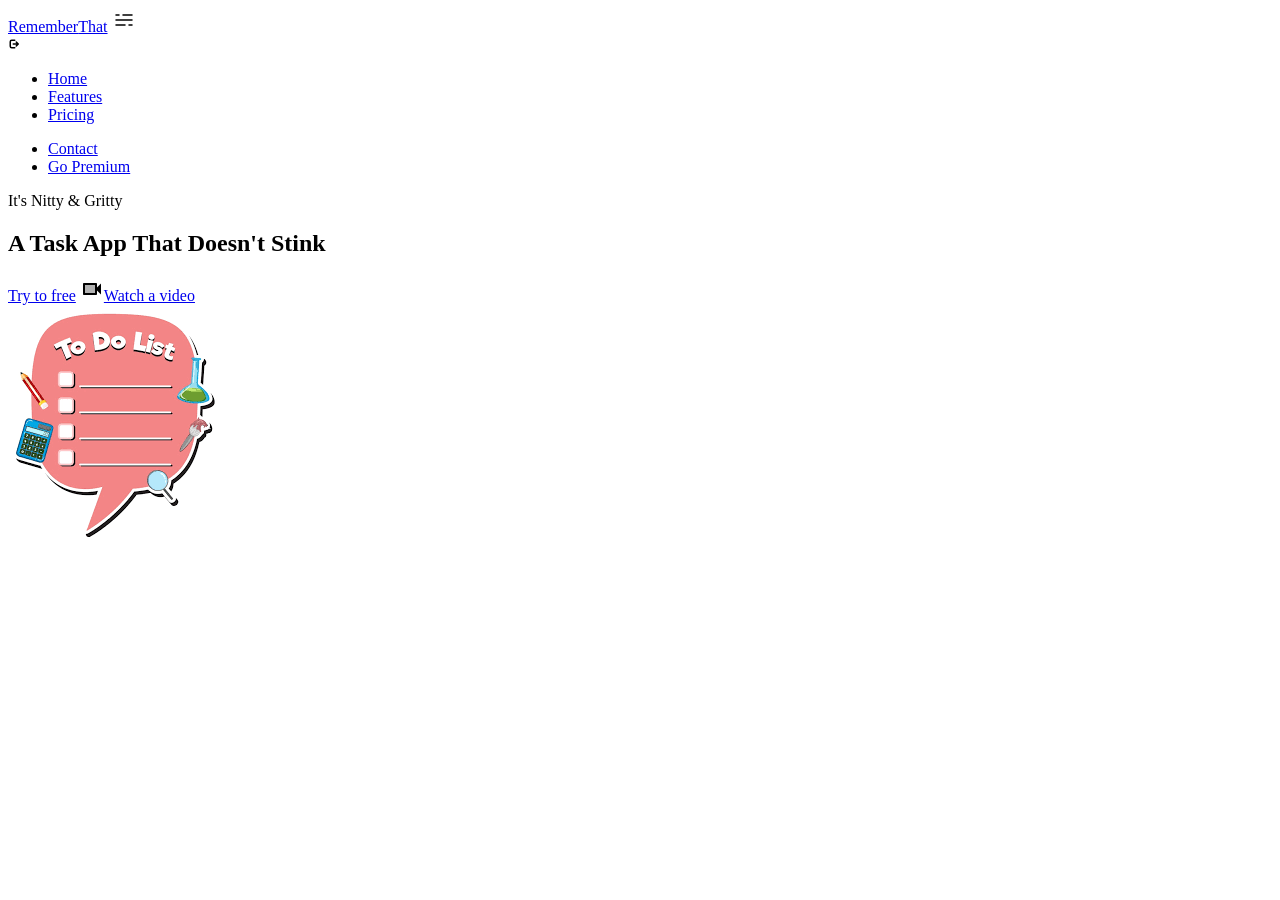
==== index.html @ 706564d4 "First commit" ====
<!DOCTYPE html>
<html lang="en">
<head>
    <meta charset="UTF-8">
    <meta name="viewport" content="width=device-width, initial-scale=1.0">
    <title>Starter</title>
    <link rel="stylesheet" href="starter.css">
</head>
<body>
    <div class="navbar">
        <div class="container">
            <a href="#">Remember<span>That</span></a>

            <img id="mobile-cta" class="mobile-menu" src="images/menu.svg" alt="Open Navigation">

            <nav>
                <img id="mobile-exit" class="mobile-manu-exit" src="images/exit.svg" alt="close-navigation">

                <ul class="Primary-nav">
                    <li class="Current page"><a href="#">Home</a></li>
                    <li><a href="#">Features</a></li>
                    <li><a href="#">Pricing</a></li>
                </ul>

                <ul class="Secondary-nav">
                    <li><a href="#">Contact</a></li>
                    <li class="go-premium-cta"><a href="#">Go Premium</a></li>
                </ul>
            </nav>
        </div>
    </div>
    <!--This section is called a hero section(it's like a big design)-->
    <section class="hero">
        <div class="container">
            <div class="left-col">
                <p class="Subhead">It's Nitty &amp; Gritty</p>
                <h1>A Task App That Doesn't Stink</h1>

                <div class="hero-cta">
                    <a href="#" class="primary-cta">Try to free</a>
                    <a href="#" class="watch-video-cta">
                        <img src="images/watch.svg" alt="watch a video">Watch a video
                    </a>

                </div>
            </div>
        </div>

        <img src="images/download.png" alt="to do app" class="Hero image">
    </section>


</body>
</html>
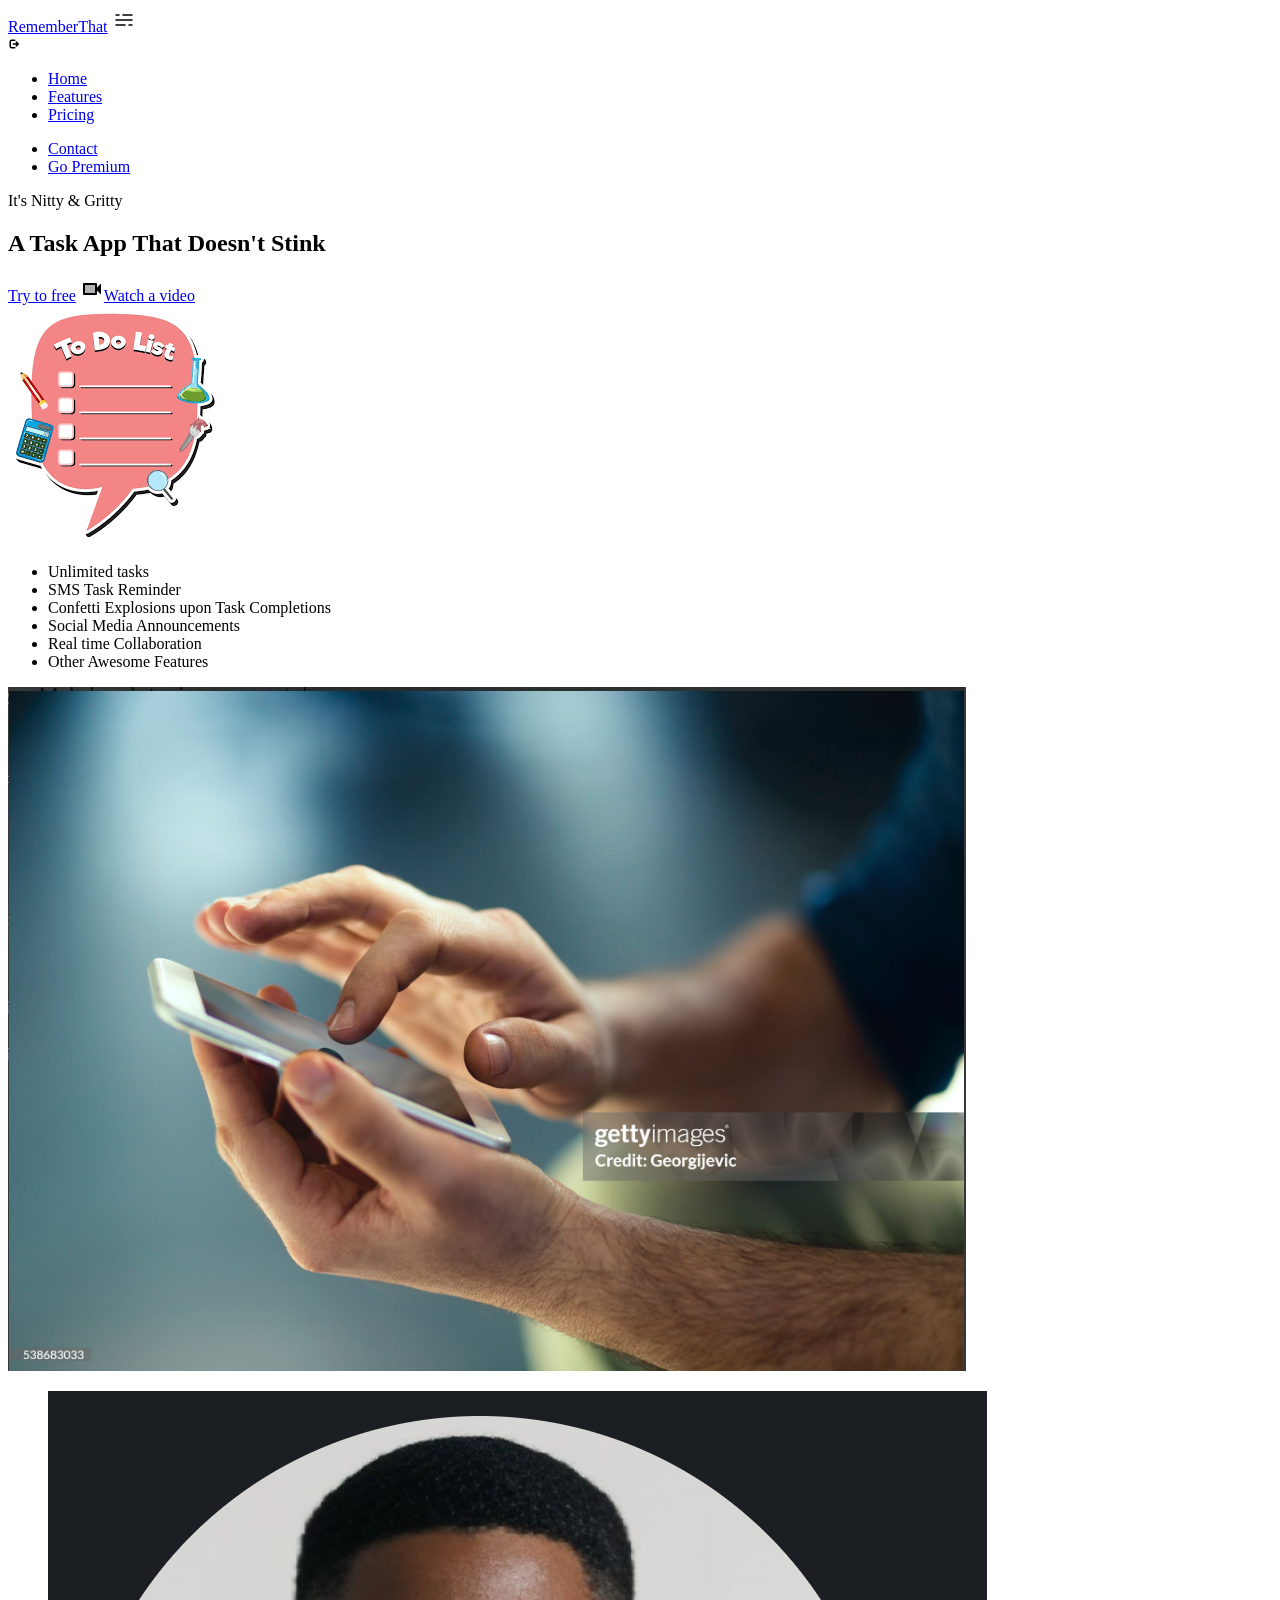
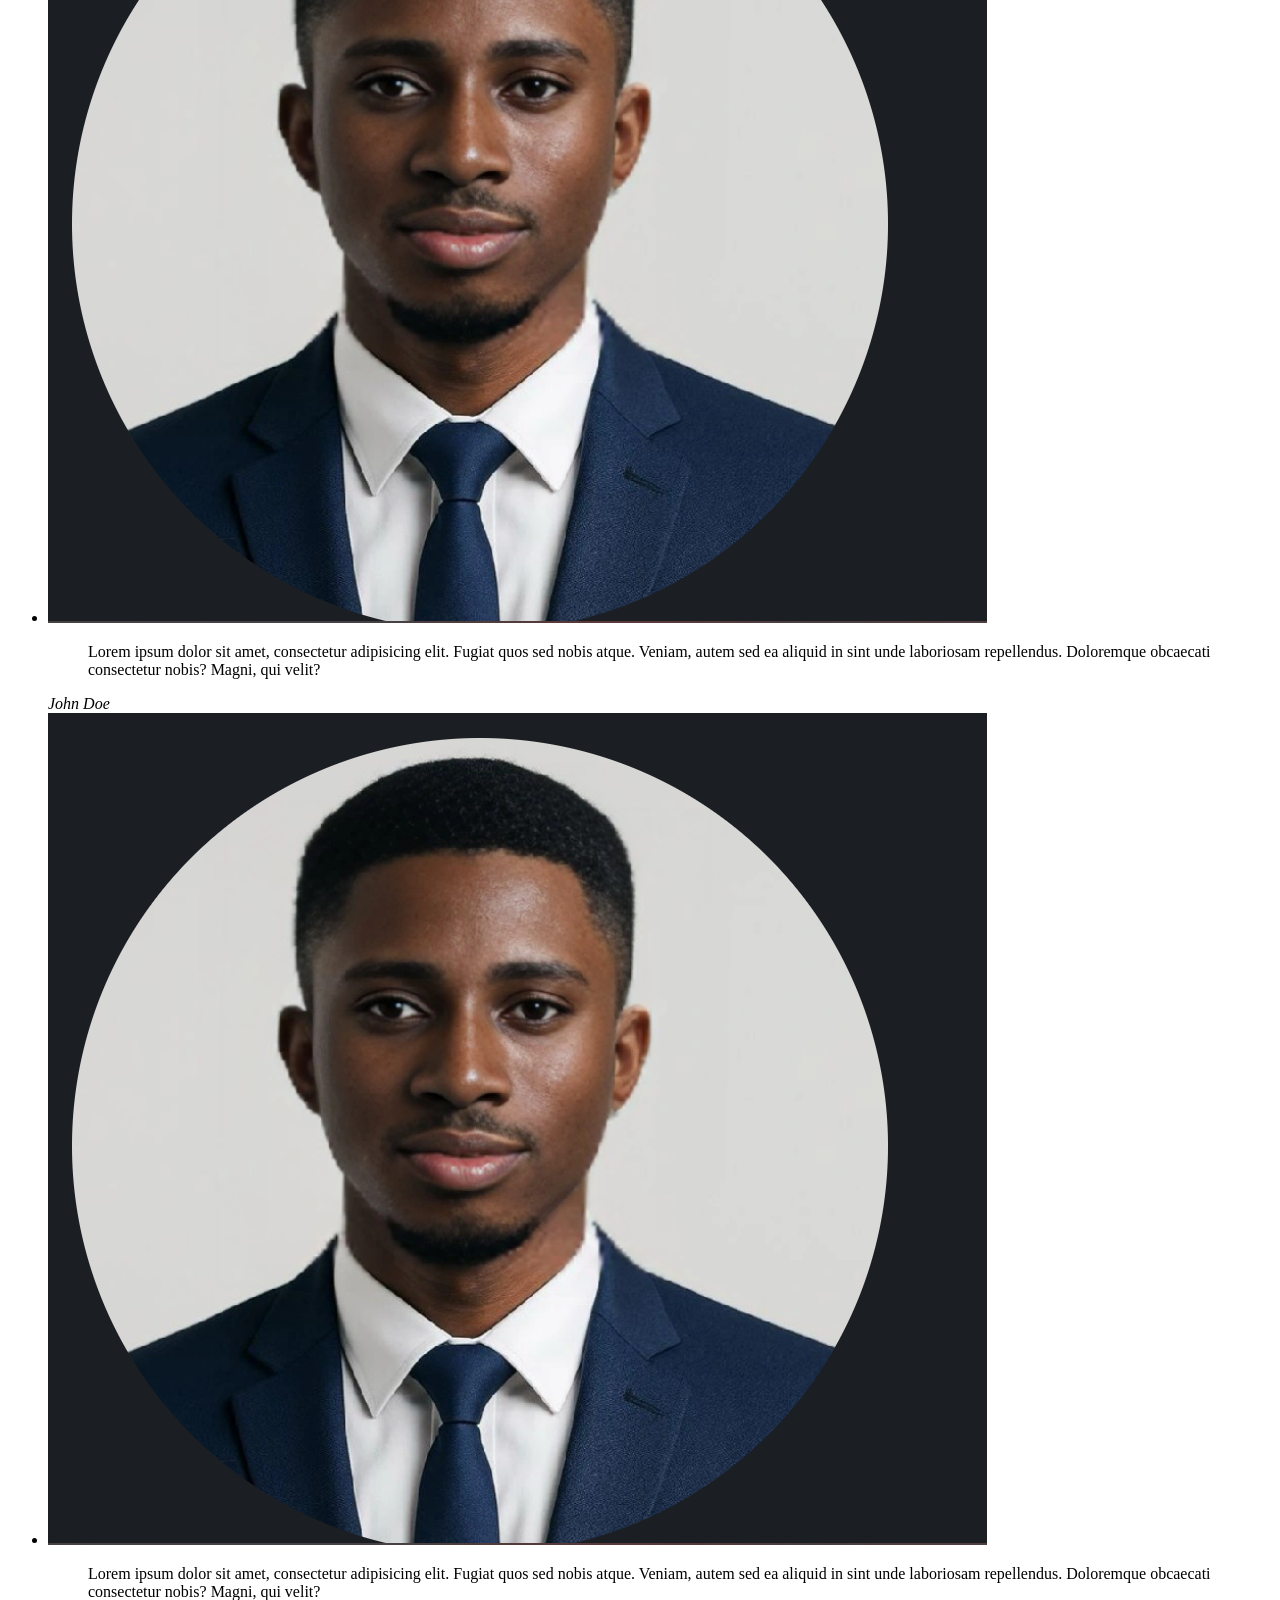
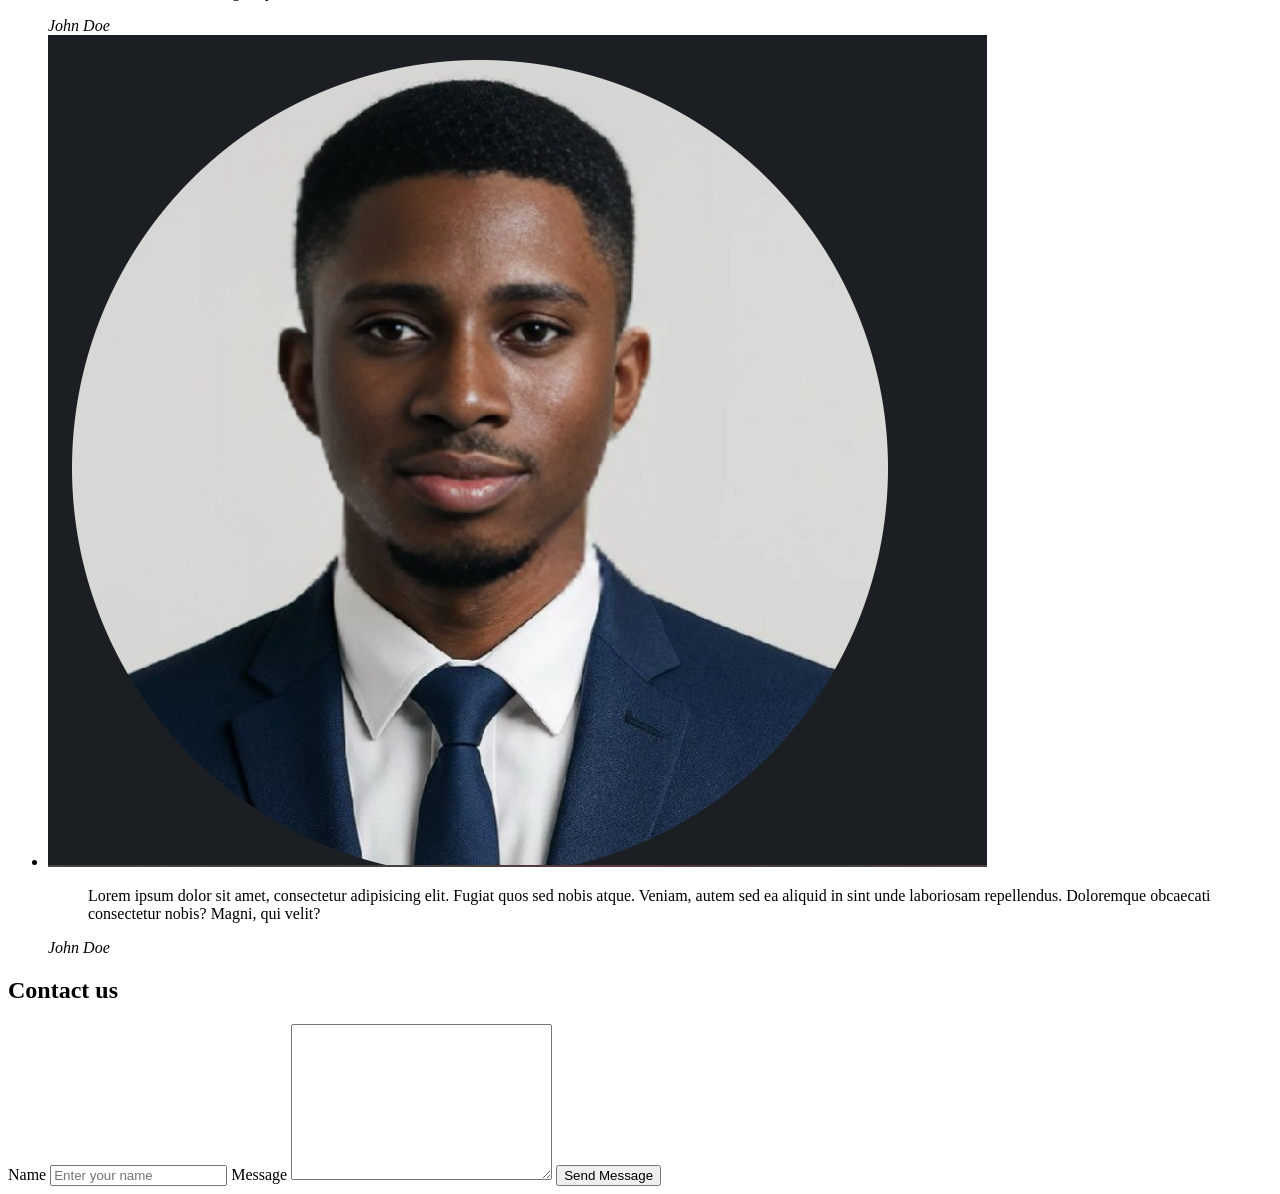
==== commit 8ed91947: "First push" ====
--- a/index.html
+++ b/index.html
@@ -4,7 +4,7 @@
     <meta charset="UTF-8">
     <meta name="viewport" content="width=device-width, initial-scale=1.0">
     <title>Starter</title>
-    <link rel="stylesheet" href="starter.css">
+    <link rel="stylesheet" href="style.css">
 </head>
 <body>
     <div class="navbar">
@@ -44,9 +44,60 @@
 
                 </div>
             </div>
+             <img src="images/download.png" alt="to do app" class="hero-img">
+        </div>
+    </section>
+    <section class="features-section">
+        <div class="container">
+            <ul>
+                <li>Unlimited tasks</li>
+                <li>SMS Task Reminder</li>
+                <li>Confetti Explosions upon Task Completions</li>
+                <li>Social Media Announcements</li>
+                <li>Real time Collaboration</li>
+                <li>Other Awesome Features</li>
+            </ul>
+            <img src="images/man holding pgone.png" alt="Man holding a phone">
+            <section class="testimony secton">
+                <div class="container">
+                    <ul>
+                        <li>
+                            <img src="images/person.png" alt="person">
+                            <blockquote>Lorem ipsum dolor sit amet, consectetur adipisicing elit. Fugiat quos sed nobis atque. Veniam, autem sed ea aliquid in sint unde laboriosam repellendus. Doloremque obcaecati consectetur nobis? Magni, qui velit?</blockquote>
+                            <cite>John Doe</cite>
+                        </li>
+                        <li>
+                            <img src="images/person.png" alt="person">
+                            <blockquote>Lorem ipsum dolor sit amet, consectetur adipisicing elit. Fugiat quos sed nobis atque. Veniam, autem sed ea aliquid in sint unde laboriosam repellendus. Doloremque obcaecati consectetur nobis? Magni, qui velit?</blockquote>
+                            <cite>John Doe</cite>
+                        </li><li>
+                            <img src="images/person.png" alt="person">
+                            <blockquote>Lorem ipsum dolor sit amet, consectetur adipisicing elit. Fugiat quos sed nobis atque. Veniam, autem sed ea aliquid in sint unde laboriosam repellendus. Doloremque obcaecati consectetur nobis? Magni, qui velit?</blockquote>
+                            <cite>John Doe</cite>
+                        </li>
+                    </ul>
+                </div>
+            </section>
+        </div>
+    </section>
+
+    <section class="Contact-section">
+        <div class="container">
+            <div class="contact-left">
+                <h2>Contact us</h2>
+
+                <form action="">
+                    <label for="Name">Name</label>
+                    <input type="text" id="name" name="name" placeholder="Enter your name">
+
+                    <label for="message">Message</label>
+                    <textarea id="message" cols="30" rows="10" name="message"></textarea>
+
+                    <input type="submit" value="Send Message">
+                </form>
+            </div>
         </div>
 
-        <img src="images/download.png" alt="to do app" class="Hero image">
     </section>
 
 
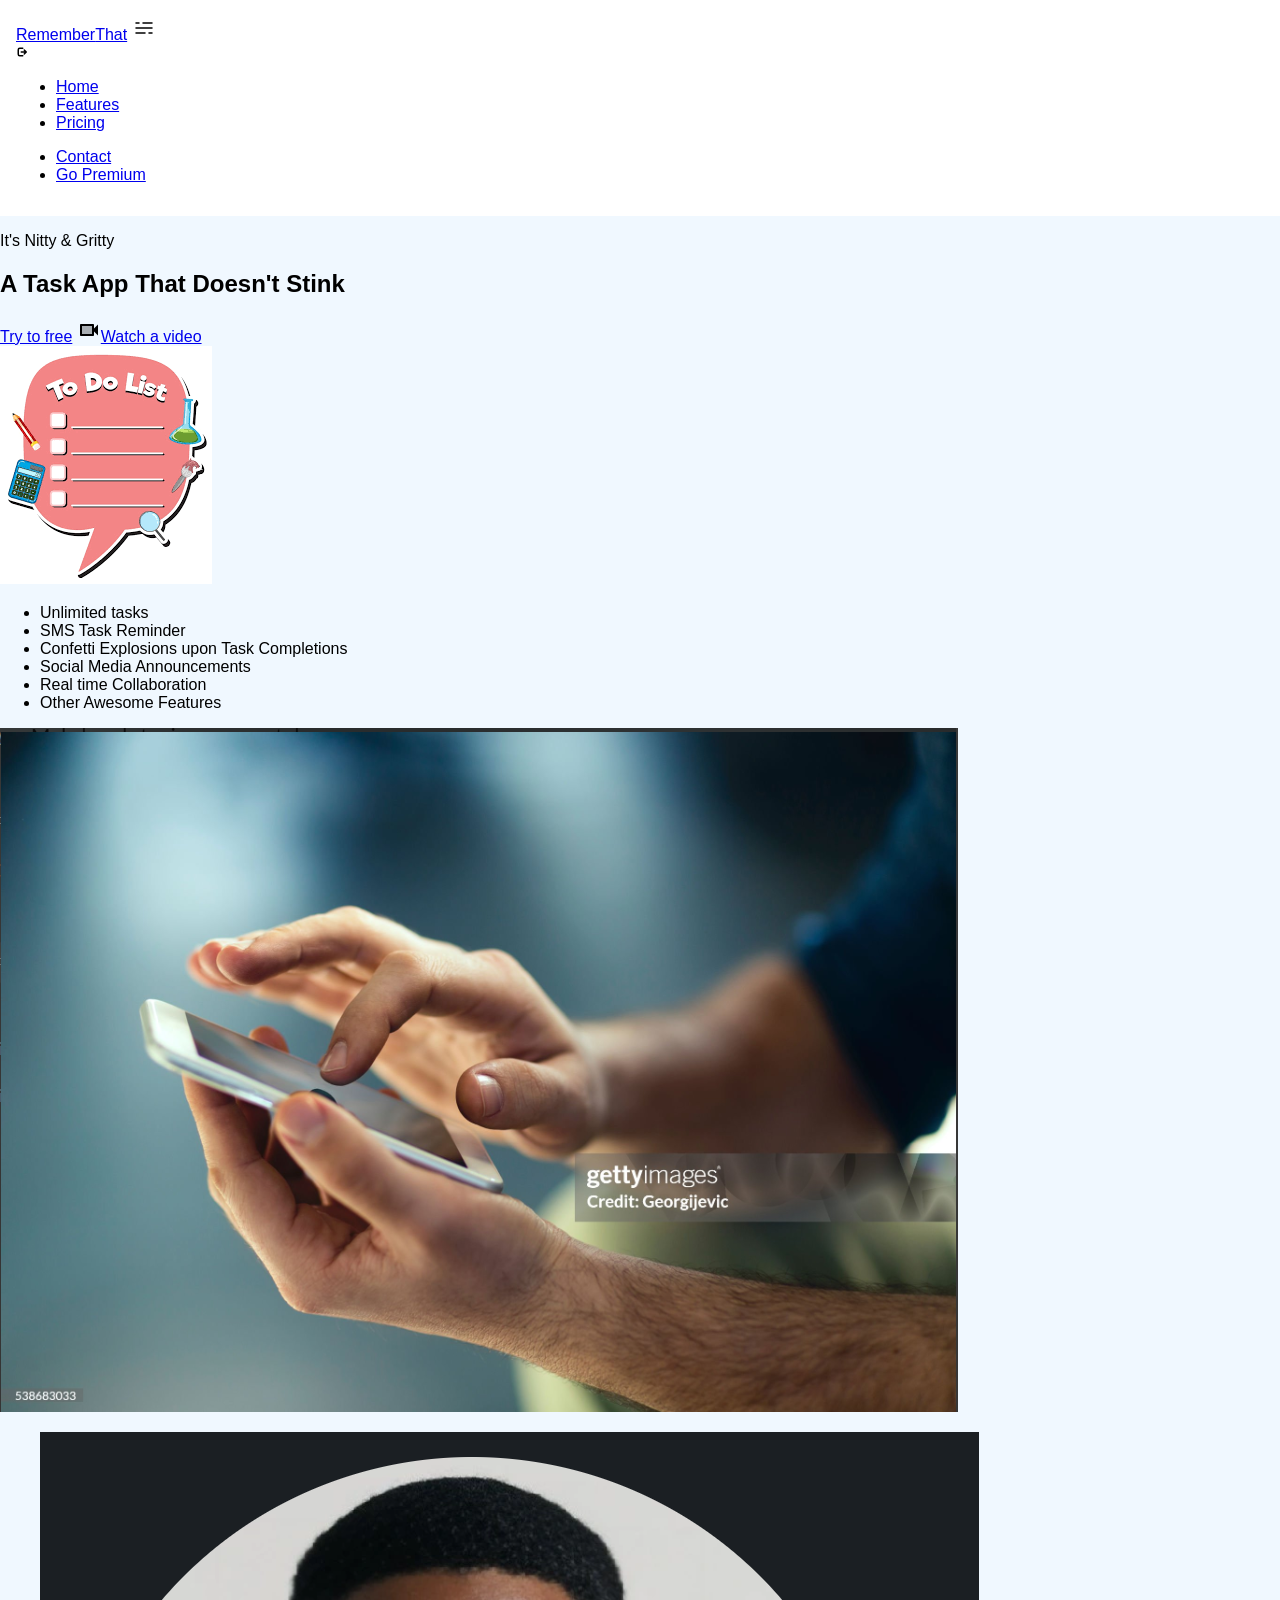
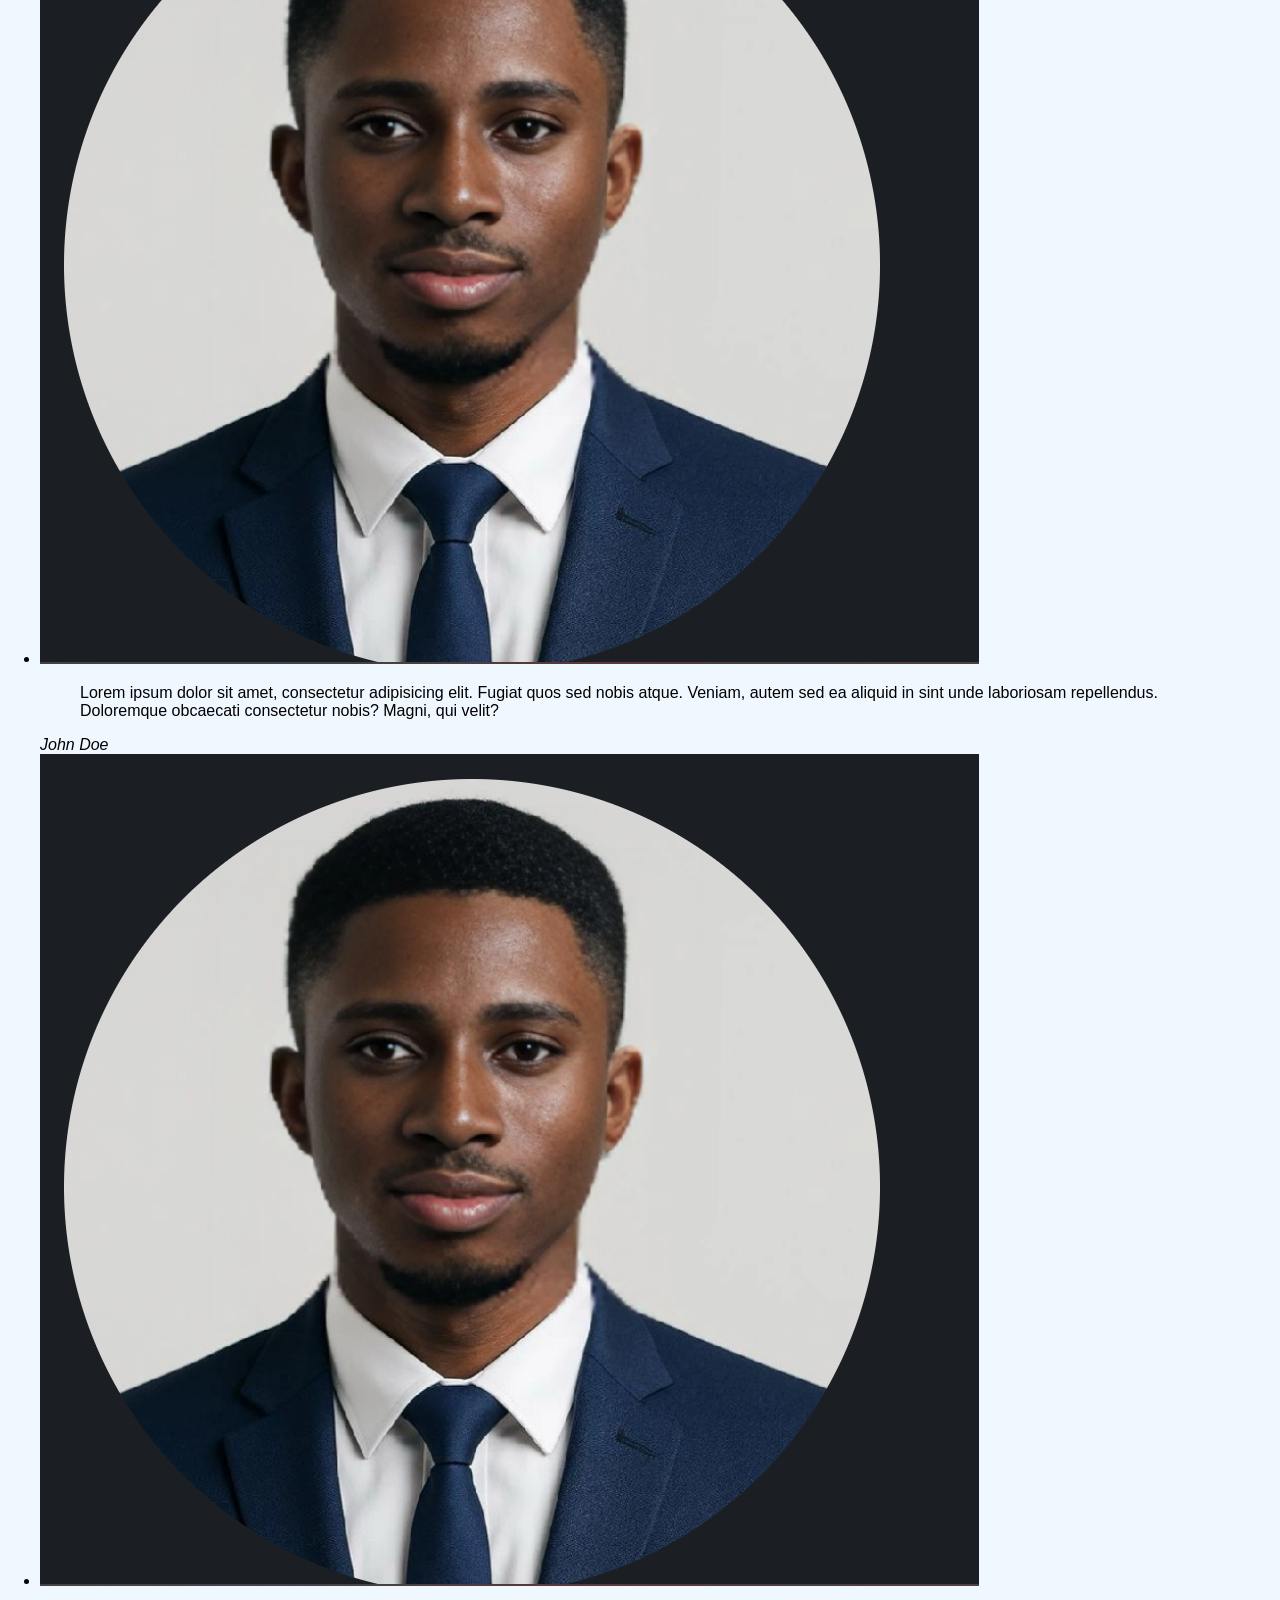
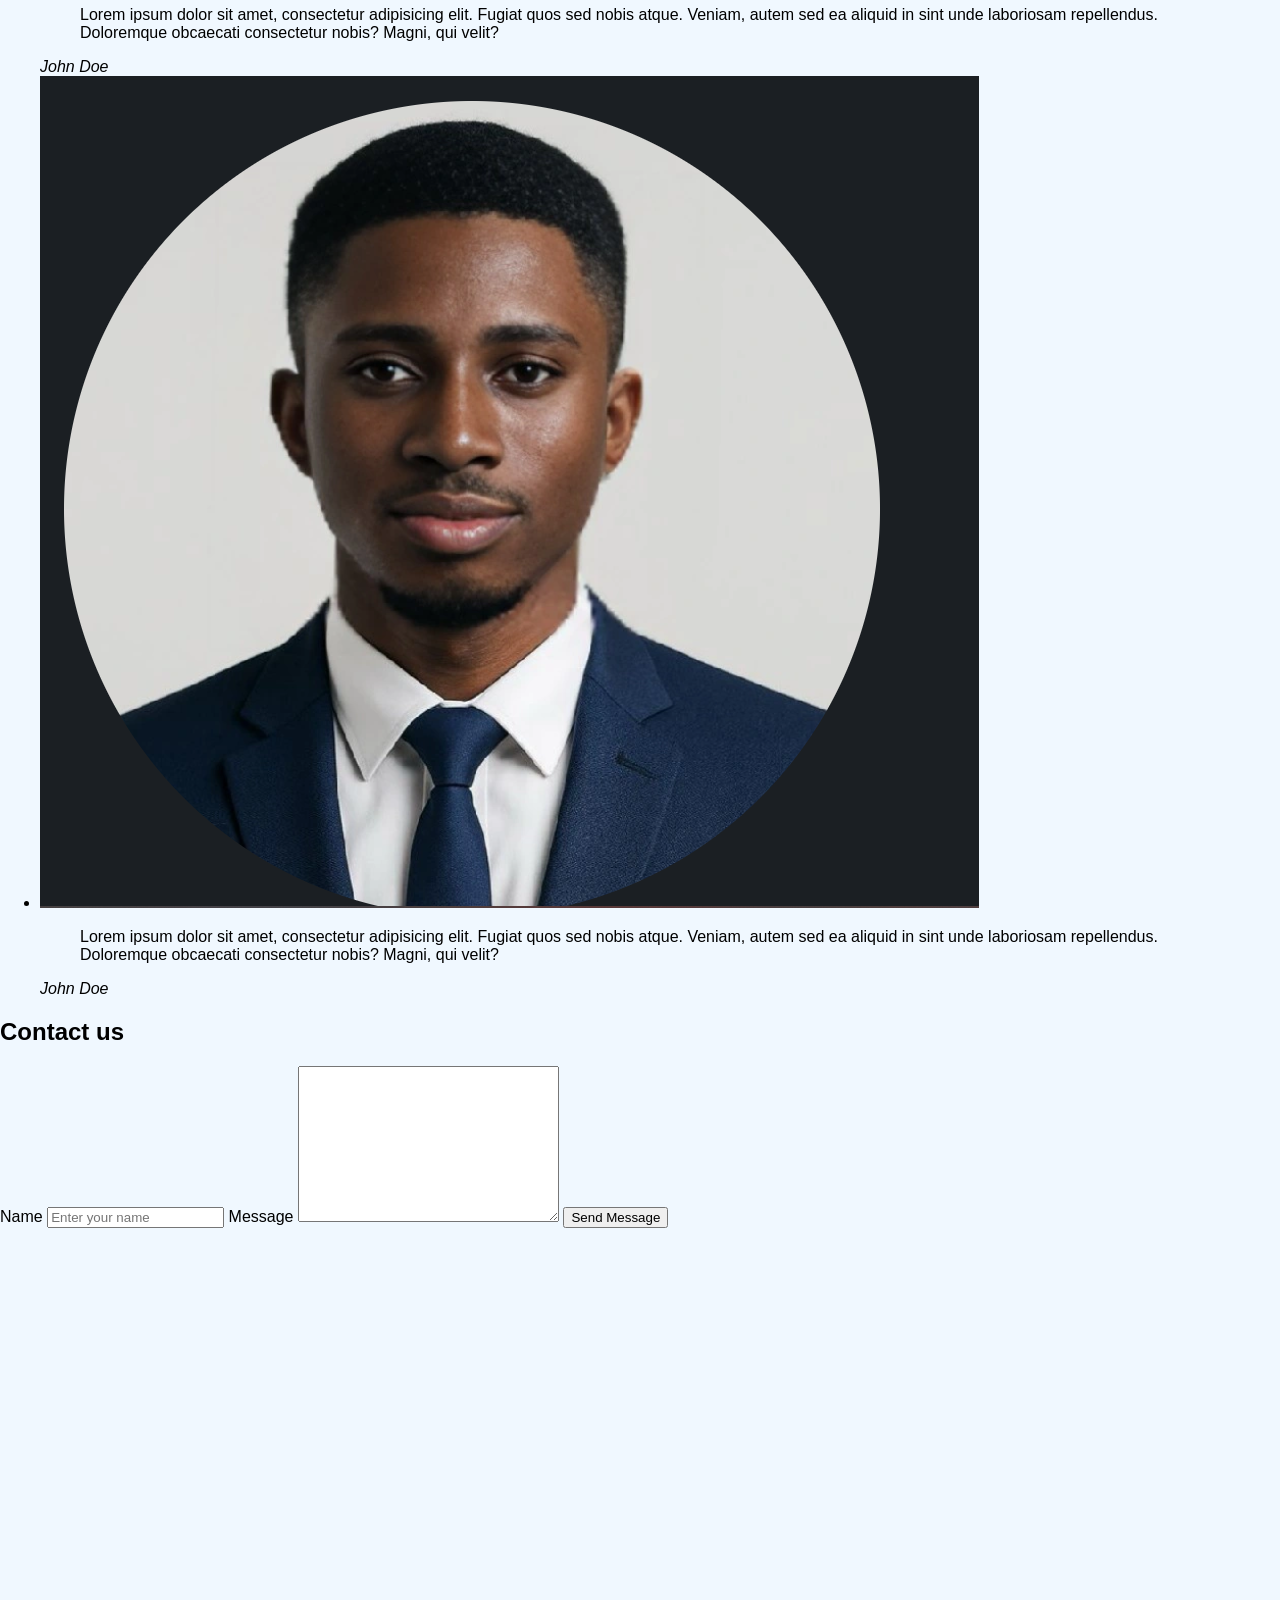
==== commit a2b2b8ec: "second push" ====
--- a/index.html
+++ b/index.html
@@ -93,8 +93,11 @@
                     <label for="message">Message</label>
                     <textarea id="message" cols="30" rows="10" name="message"></textarea>
 
-                    <input type="submit" value="Send Message">
+                    <input type="submit" class="Send-Message-cta" value="Send Message">
                 </form>
+            </div>
+            <div class="contact-right">
+                <iframe src="https://www.google.com/maps/embed?pb=!1m14!1m12!1m3!1d15797.54559478783!2d4.272044698193351!3d8.163768829585925!2m3!1f0!2f0!3f0!3m2!1i1024!2i768!4f13.1!5e0!3m2!1sen!2sng!4v1772637252530!5m2!1sen!2sng" width="600" height="450" style="border:0;" allowfullscreen="" loading="lazy" referrerpolicy="no-referrer-when-downgrade"></iframe>
             </div>
         </div>
 
--- a/style.css
+++ b/style.css
@@ -0,0 +1,9 @@
+body {
+    background-color: aliceblue;
+    margin: 0;
+    font-family:'Trebuchet MS', 'Lucida Sans Unicode', 'Lucida Grande', 'Lucida Sans', Arial, sans-serif ;
+}
+.navbar {
+    background: white;
+padding: 1em
+}
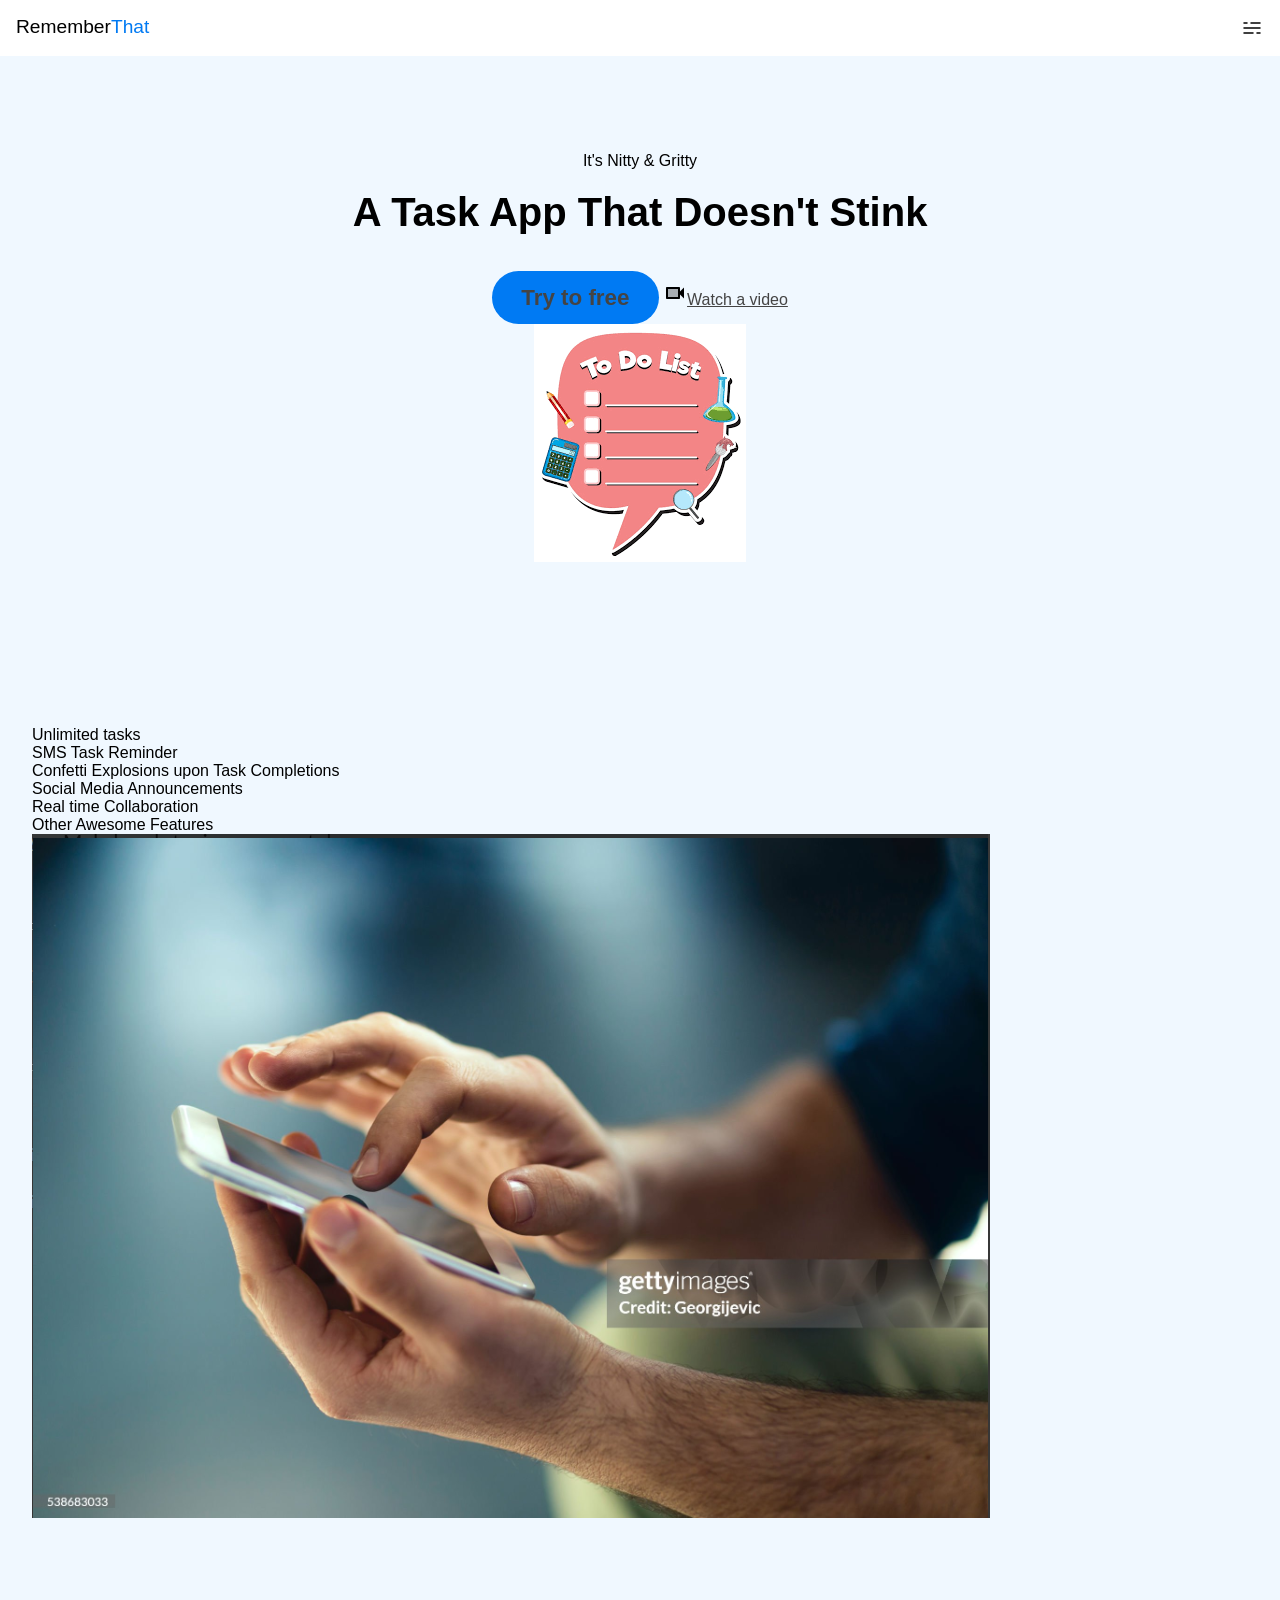
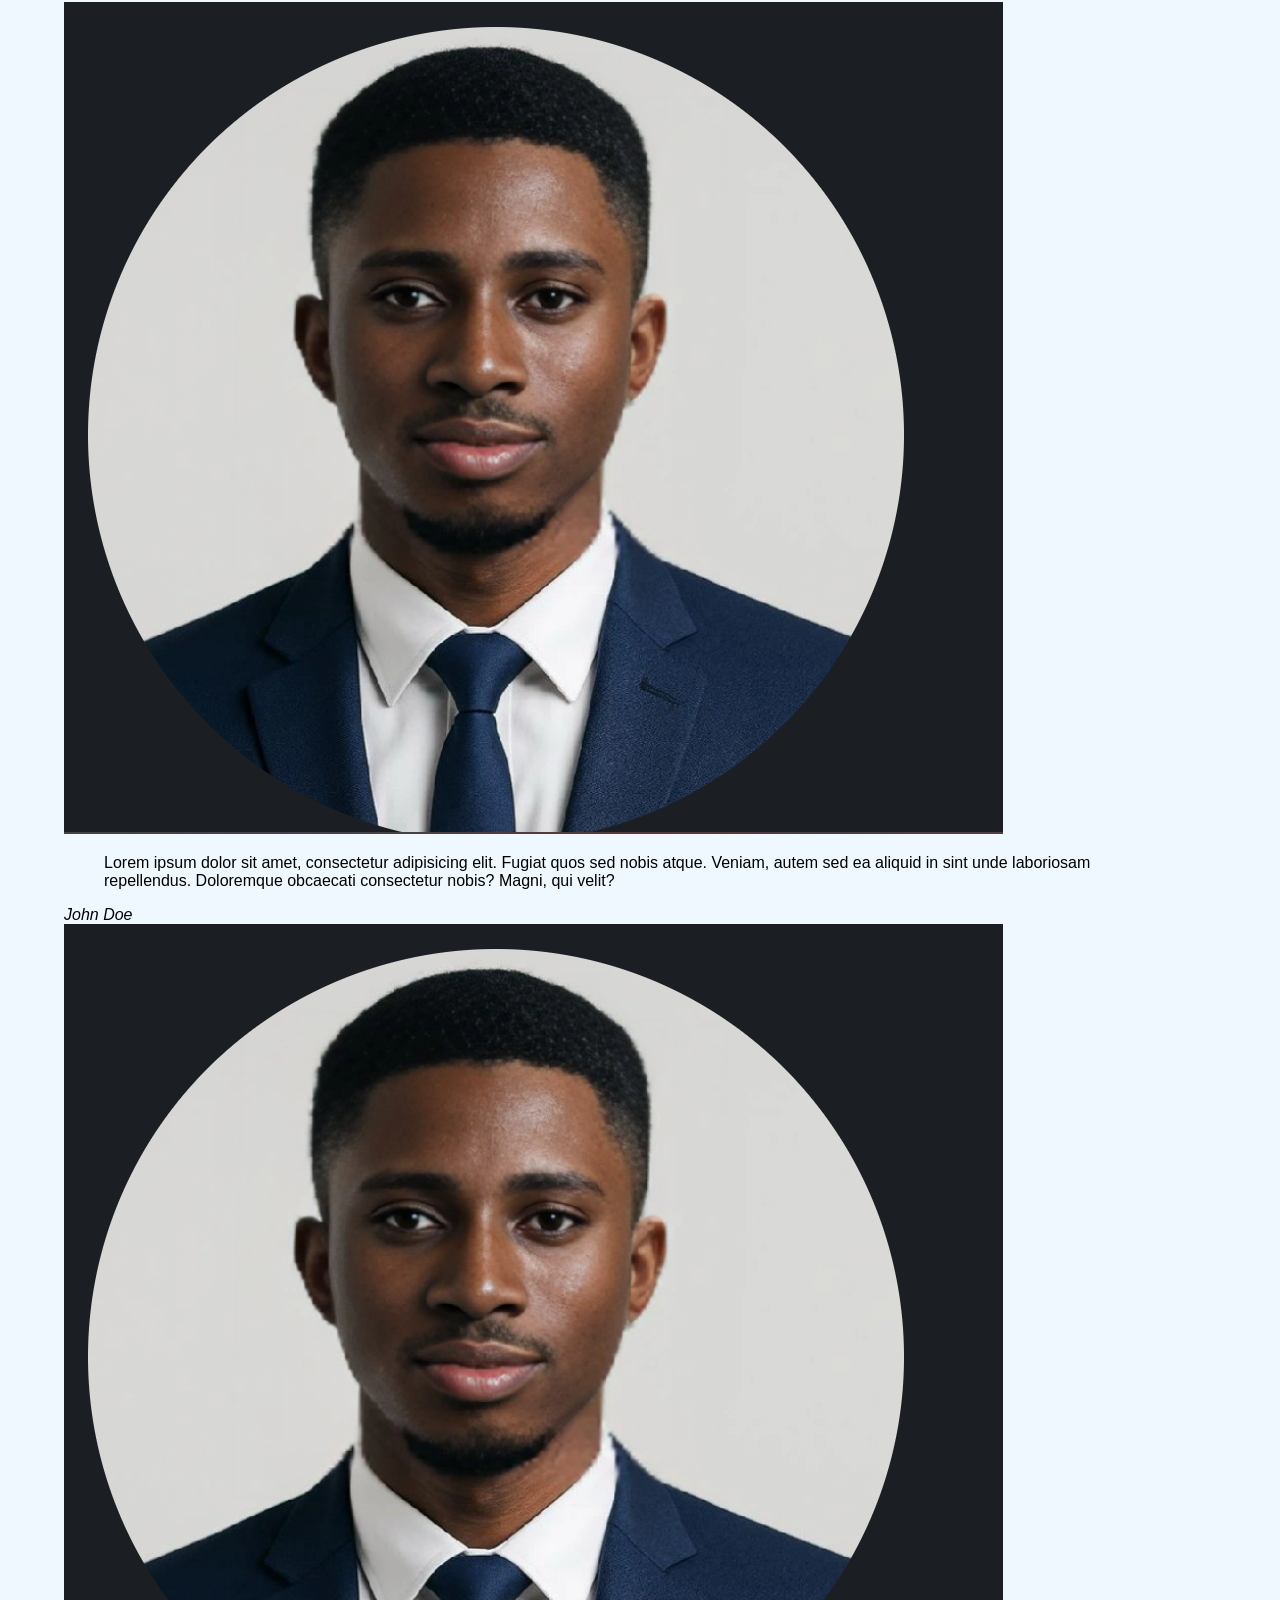
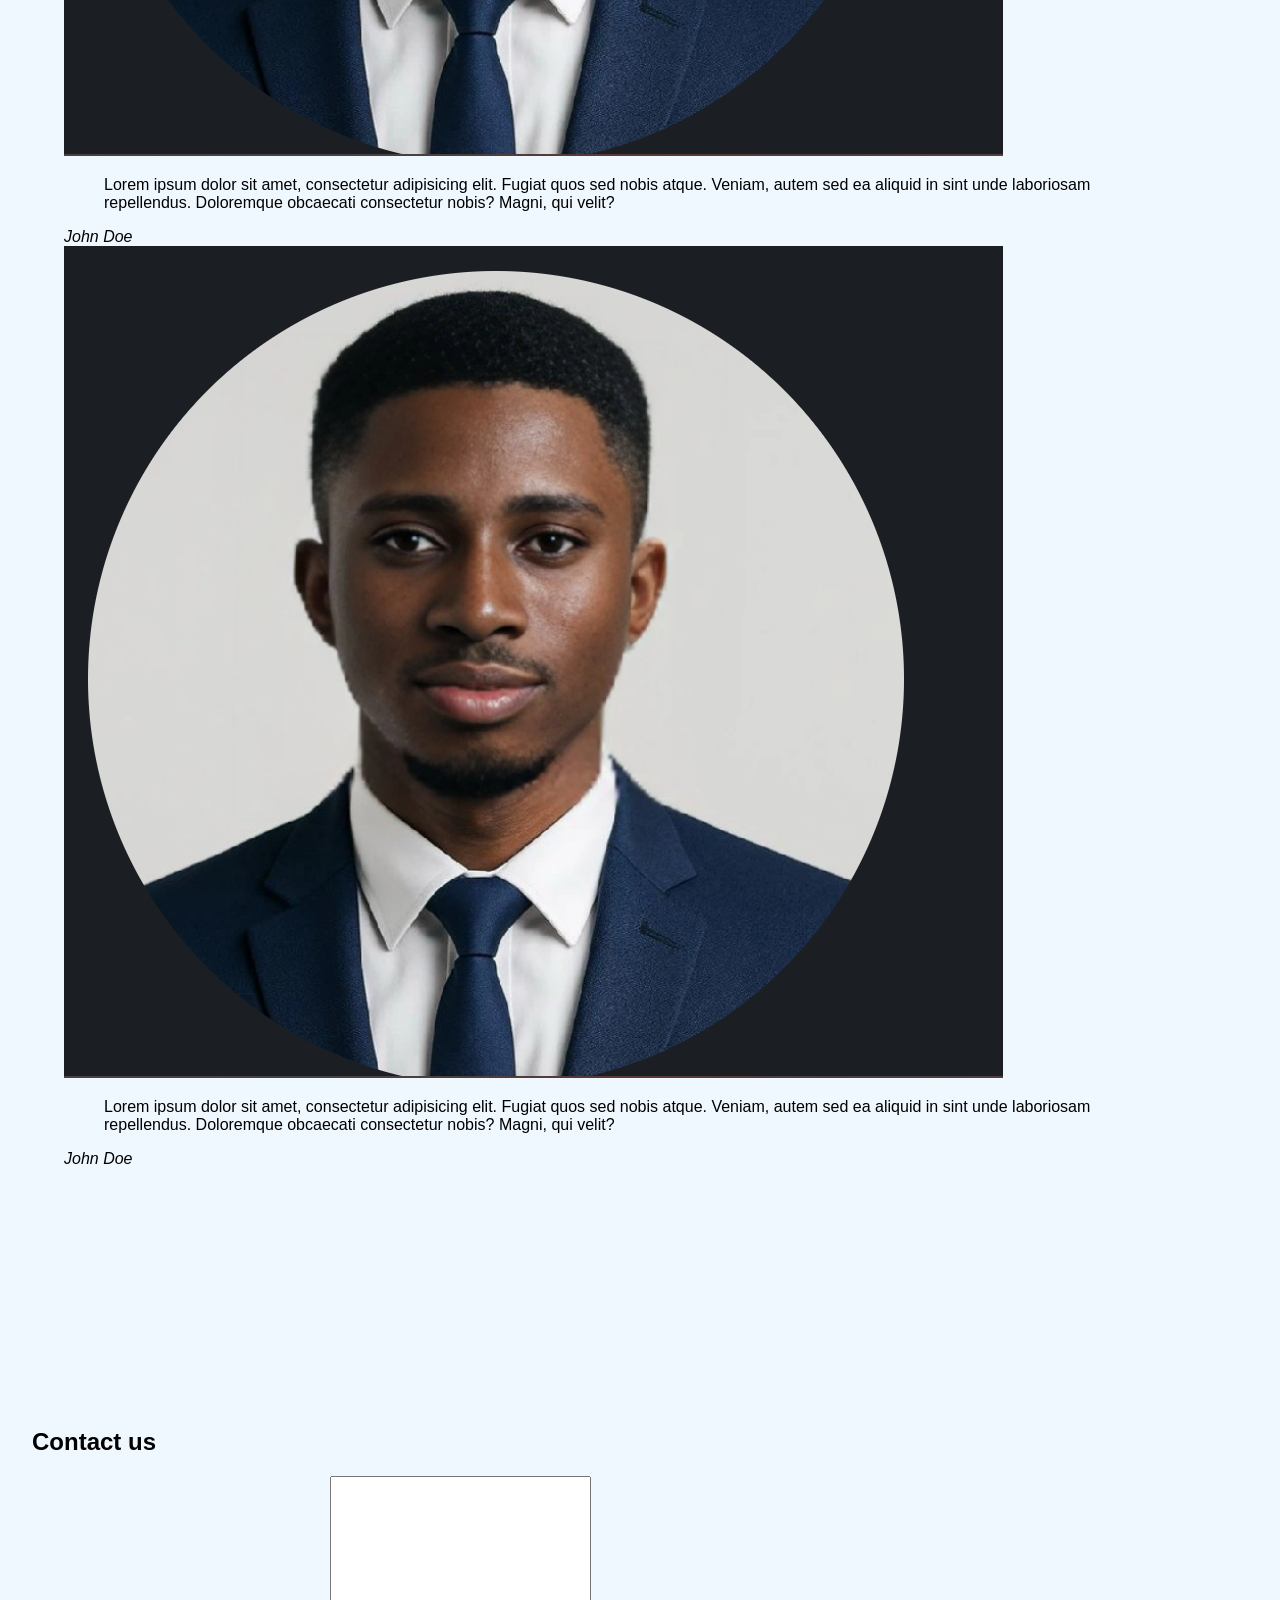
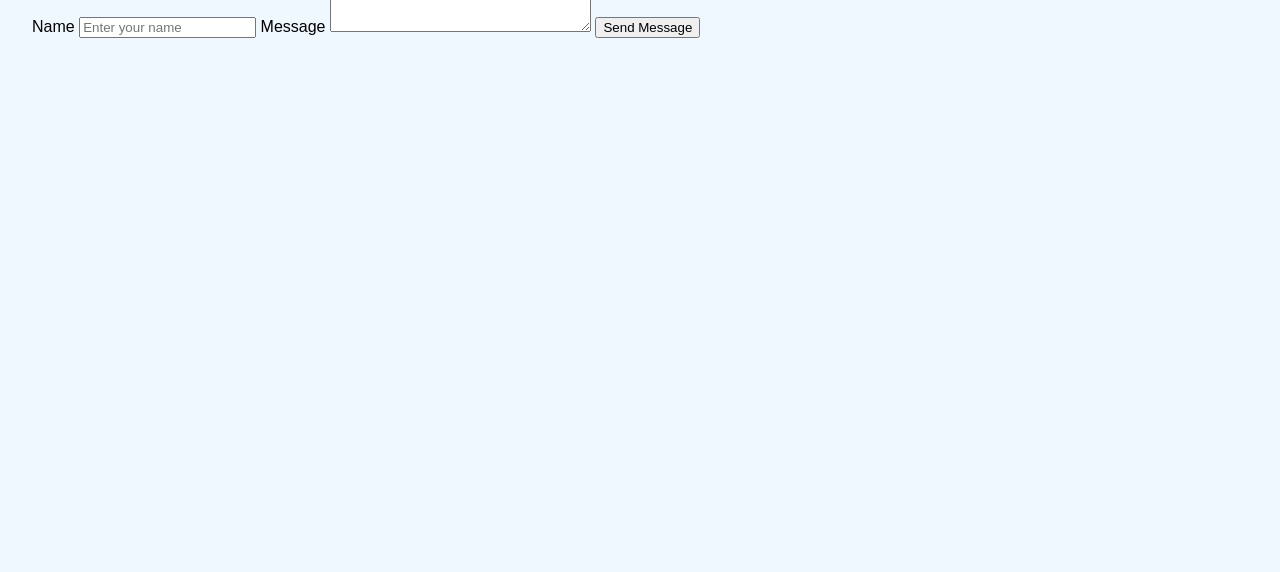
==== commit d2226a15: "Third Push" ====
--- a/index.html
+++ b/index.html
@@ -9,7 +9,7 @@
 <body>
     <div class="navbar">
         <div class="container">
-            <a href="#">Remember<span>That</span></a>
+            <a class="logo" href="#">Remember<span>That</span></a>
 
             <img id="mobile-cta" class="mobile-menu" src="images/menu.svg" alt="Open Navigation">
 
--- a/style.css
+++ b/style.css
@@ -1,3 +1,8 @@
+:root {
+    --primary-color:  #007AF3;
+}
+
+
 body {
     background-color: aliceblue;
     margin: 0;
@@ -5,5 +10,78 @@
 }
 .navbar {
     background: white;
-padding: 1em
-}+    padding: 1em;
+
+    .logo {
+        text-decoration: none;
+        font-weight: bopld;
+        color:black;
+        font-size: 1.2em;
+        span {
+            color: var(--primary-color);
+        }
+    }
+
+    nav{
+    display: none;
+}
+
+.container {
+    display: flex;
+    place-content: space-between;
+}
+
+.mobile-menu {
+    cursor : pointer;
+}
+
+}
+
+a {
+    color: #444444;
+}
+
+ul {
+    list-style-type: none;
+    margin: 0;
+    padding: 0;
+}
+
+section {
+
+    padding: 5em 2em ;
+}
+
+.hero {
+    text-align: center;
+}
+
+.left-col {
+
+    .subhead {
+        text-transform: uppercase;
+        font-weight: bold;
+        color: gray;
+        letter-spacing: .3em
+    }
+
+    h1 {
+        font-size: 2.5em;
+        line-height:  1.3em;
+        margin-top: .2em;
+    }
+
+    .primary-cta {
+        background: var(--primary-color);
+        text-decoration: none;
+        padding: .6em 1.3em;
+        font-size: 1.4em;
+        border-radius: 5em;
+        font-weight: bold;
+        display: inline-block;
+    }
+
+    .watch-video.cta {
+        display: block;
+    }
+}
